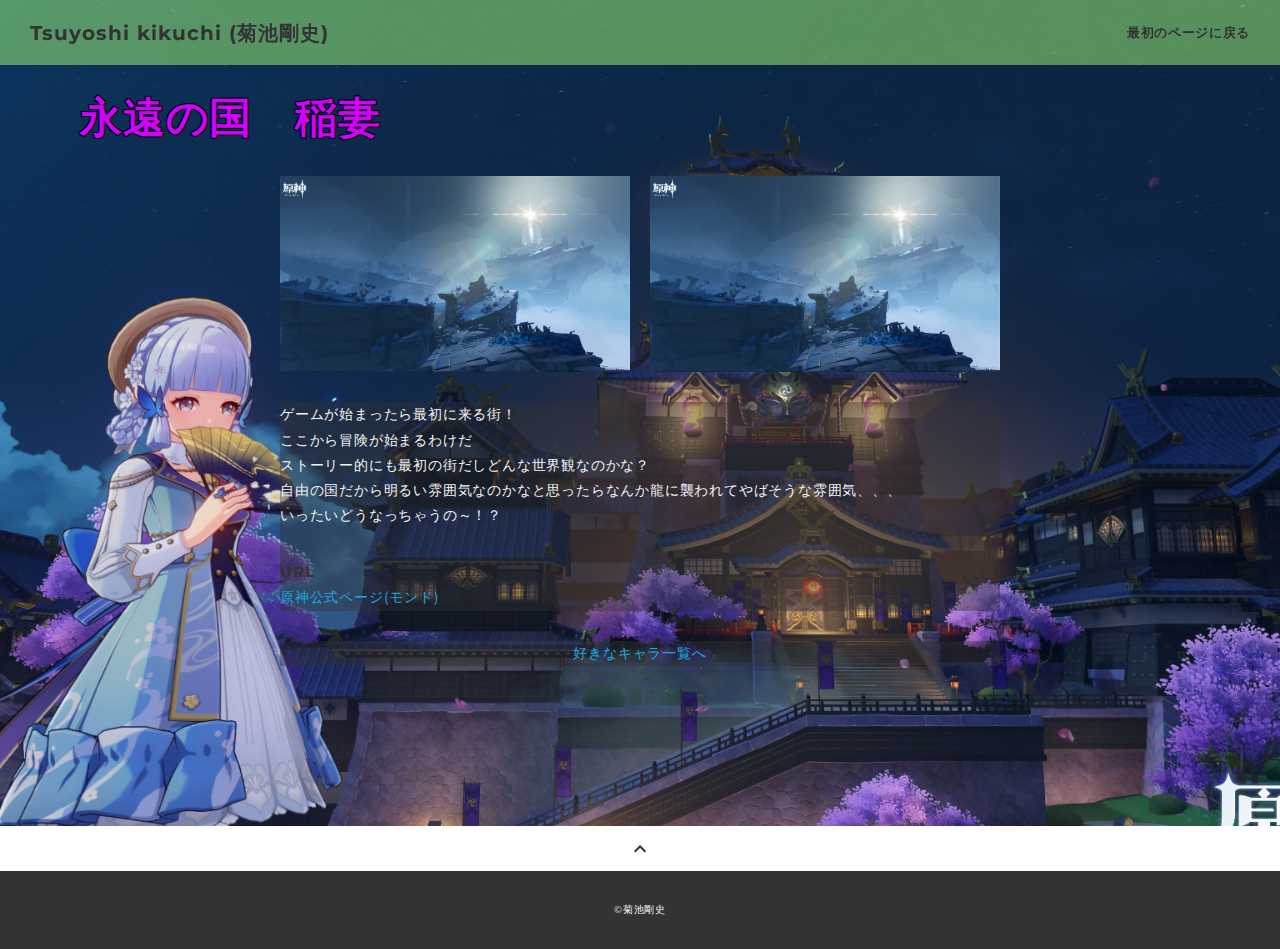
==== inazuma.html @ 7e37c83c "add" ====
<!DOCTYPE html>
<html>
<head>
  <meta charset="utf-8">
  <meta name="viewport" content="width=device-width,initial-scale=1.0,user-scalable=no">
  <meta property='og:type' content='website'>
  <meta property='og:title' content='WebデザイナーTARO YAMADA ポートフォリオ'>
  <meta property='og:url' content='URLが入る'>
  <meta property='og:description' content='TARO YAMADAのポートフォリオサイトです。'>
  <meta property="og:image" content="img/ogp.png">
  <meta name="description" content="TARO YAMADAのポートフォリオサイトです" />
  <title>Inazuma Page</title>
  <link rel="preconnect" href="https://fonts.gstatic.com">
  <link rel="preconnect" href="https://fonts.gstatic.com">
  <link href="https://fonts.googleapis.com/css2?family=Montserrat:wght@400;700&display=swap" rel="stylesheet">
  <link href="https://fonts.googleapis.com/css?family=Material+Icons+Outlined" rel="stylesheet">
  <link href="css/ress.css" media="all" rel="stylesheet" type="text/css" />
  <link href="css/style.css" media="all" rel="stylesheet" type="text/css" />
  <link rel="shortcut icon" href="img/other/favicon.ico" />
  <link rel=”canonical” href=”URLが入る” />
</head>

<body>
  <div class="wrapper">

    <!-- header -->
    <header class="header">
      <div class="header-inner">
          <h1 class="header-logo">
              <a href="#">Tsuyoshi kikuchi (菊池剛史)</a>
          </h1>
          <nav class="header-nav">
              <ul class="header-nav-list">
                  <li class="header-nav-item"><a href="index.html">最初のページに戻る</a></li>
              </ul>
          </nav>
      </div>
  </header>
    <!-- /header -->

    <main class="content">
      <article class="article-inazuma">
        <div class="parallax-bg-low img-bg-inazuma">
          <h2 class="article-title03">永遠の国　稲妻</h2>
          <!-- <p class="article-img">
            <img src="img/bg/mondoss.png" alt="">
          </p> -->
          <div class="article-body">
            <ul class="article-photo">
              <li><img src="img/bg/1.png"></li>
              <li><img src="img/bg/1.png"></li>
            </ul>
          <div class="fade-bg">
            <p class="article-text">
              ゲームが始まったら最初に来る街！<br>
              ここから冒険が始まるわけだ<br>
              ストーリー的にも最初の街だしどんな世界観なのかな？<br>
              自由の国だから明るい雰囲気なのかなと思ったらなんか龍に襲われてやばそうな雰囲気、、、<br>
              いったいどうなっちゃうの～！？<br>
            </p>
            <h3 class="article-info-title">URL</h3>
            <p><a href="https://genshin.hoyoverse.com/ja/character/mondstadt?char=0" target="_blank" rel="noopener">原神公式ページ(モンド)</a></p>
          </div>
          <div class="article-chara">

          </div>
          <div class="home-link">
            <a href="index.html#works">好きなキャラ一覧へ</a>
          </div>
        </div>
      </article>

      <div class="page-top" id="js-page-top">
        <span class="material-icons-outlined">expand_less</span>
      </div>
    </main>

    <!-- footer -->
    <footer class="footer">
      <div class="copyright">&copy;菊池剛史</div>
    </footer>
    <!-- /footer -->

  </div>
  <script src="https://ajax.googleapis.com/ajax/libs/jquery/3.5.1/jquery.min.js"></script>
  <script type='text/javascript' src="js/script.js"></script>
</body>
</html>
---- css/ress.css ----
/*!
 * ress.css • v3.0.1
 * MIT License
 * github.com/filipelinhares/ress
 */

/* # =================================================================
   # Global selectors
   # ================================================================= */

html {
  box-sizing: border-box;
  word-break: normal;
  -moz-tab-size: 4;
  tab-size: 4;

  -webkit-text-size-adjust: 100%; /* Prevent adjustments of font size after orientation changes in iOS */
}

*,
::before,
::after {
  box-sizing: inherit;
  background-repeat: no-repeat; /* Set `background-repeat: no-repeat` to all elements and pseudo elements */
}

::before,
::after {
  vertical-align: inherit;
  text-decoration: inherit; /* Inherit text-decoration and vertical align to ::before and ::after pseudo elements */
}

* {
  margin: 0;
  padding: 0; /* Reset `padding` and `margin` of all elements */
}

/* # =================================================================
   # General elements
   # ================================================================= */

hr {
  overflow: visible; /* Show the overflow in Edge and IE */
  height: 0; /* Add the correct box sizing in Firefox */
}

details,
main {
  display: block; /* Render the `main` element consistently in IE. */
}

summary {
  display: list-item; /* Add the correct display in all browsers */
}

small {
  font-size: 80%; /* Set font-size to 80% in `small` elements */
}

[hidden] {
  display: none; /* Add the correct display in IE */
}

abbr[title] {
  /* Add the correct text decoration in Chrome, Edge, IE, Opera, and Safari */
  text-decoration: underline;
  text-decoration: underline dotted;
  border-bottom: none; /* Remove the bottom border in Chrome 57 */
}

a {
  background-color: transparent; /* Remove the gray background on active links in IE 10 */
}

a:active,
a:hover {
  outline-width: 0; /* Remove the outline when hovering in all browsers */
}

code,
kbd,
pre,
samp {
  font-family: monospace, monospace; /* Specify the font family of code elements */
}

pre {
  font-size: 1em; /* Correct the odd `em` font sizing in all browsers */
}

b,
strong {
  font-weight: bolder; /* Add the correct font weight in Chrome, Edge, and Safari */
}

/* https://gist.github.com/unruthless/413930 */
sub,
sup {
  position: relative;
  font-size: 75%;
  line-height: 0;
  vertical-align: baseline;
}

sub {
  bottom: -.25em;
}

sup {
  top: -.5em;
}

/* # =================================================================
   # Forms
   # ================================================================= */

input {
  border-radius: 0;
}

/* Replace pointer cursor in disabled elements */
[disabled] {
  cursor: default;
}

[type="number"]::-webkit-inner-spin-button,
[type="number"]::-webkit-outer-spin-button {
  height: auto; /* Correct the cursor style of increment and decrement buttons in Chrome */
}

[type="search"] {
  outline-offset: -2px; /* Correct the outline style in Safari */

  -webkit-appearance: textfield; /* Correct the odd appearance in Chrome and Safari */
}

[type="search"]::-webkit-search-decoration {
  -webkit-appearance: none; /* Remove the inner padding in Chrome and Safari on macOS */
}

textarea {
  overflow: auto; /* Internet Explorer 11+ */
  resize: vertical; /* Specify textarea resizability */
}

button,
input,
optgroup,
select,
textarea {
  font: inherit; /* Specify font inheritance of form elements */
}

optgroup {
  font-weight: bold; /* Restore the font weight unset by the previous rule */
}

button {
  overflow: visible; /* Address `overflow` set to `hidden` in IE 8/9/10/11 */
}

button,
select {
  text-transform: none; /* Firefox 40+, Internet Explorer 11- */
}

/* Apply cursor pointer to button elements */
button,
[type="button"],
[type="reset"],
[type="submit"],
[role="button"] {
  cursor: pointer;
  color: inherit;
}

/* Remove inner padding and border in Firefox 4+ */
button::-moz-focus-inner,
[type="button"]::-moz-focus-inner,
[type="reset"]::-moz-focus-inner,
[type="submit"]::-moz-focus-inner {
  padding: 0;
  border-style: none;
}

/* Replace focus style removed in the border reset above */
button:-moz-focusring,
[type="button"]::-moz-focus-inner,
[type="reset"]::-moz-focus-inner,
[type="submit"]::-moz-focus-inner {
  outline: 1px dotted ButtonText;
}

button,
html [type="button"],
/* Prevent a WebKit bug where (2) destroys native `audio` and `video`controls in Android 4 */
[type="reset"],
[type="submit"] {
  -webkit-appearance: button; /* Correct the inability to style clickable types in iOS */
}

/* Remove the default button styling in all browsers */
button,
input,
select,
textarea {
  border-style: none;
  background-color: transparent;
}

/* Style select like a standard input */
select {
  -webkit-appearance: none; /* Chrome 41+ */
  -moz-appearance: none; /* Firefox 36+ */
}

select::-ms-expand {
  display: none; /* Internet Explorer 11+ */
}

select::-ms-value {
  color: currentColor; /* Internet Explorer 11+ */
}

legend {
  display: table; /* Correct the text wrapping in Edge and IE */
  max-width: 100%; /* Correct the text wrapping in Edge and IE */
  max-width: 100%; /* Correct the text wrapping in Edge 18- and IE */
  white-space: normal; /* Correct the text wrapping in Edge and IE */
  color: inherit; /* Correct the color inheritance from `fieldset` elements in IE */
  border: 0; /* Correct `color` not being inherited in IE 8/9/10/11 */
}

::-webkit-file-upload-button {
  font: inherit; /* Change font properties to `inherit` in Chrome and Safari */
  color: inherit;
  /* Correct the inability to style clickable types in iOS and Safari */

  -webkit-appearance: button;
}

/* # =================================================================
   # Specify media element style
   # ================================================================= */

img {
  border-style: none; /* Remove border when inside `a` element in IE 8/9/10 */
}

/* Add the correct vertical alignment in Chrome, Firefox, and Opera */
progress {
  vertical-align: baseline;
}

/* # =================================================================
   # Accessibility
   # ================================================================= */

/* Hide content from screens but not screenreaders */
@media screen {
  [hidden~="screen"] {
    display: inherit;
  }
  [hidden~="screen"]:not(:active):not(:focus):not(:target) {
    position: absolute !important;
    clip: rect(0 0 0 0) !important;
  }
}

/* Specify the progress cursor of updating elements */
[aria-busy="true"] {
  cursor: progress;
}

/* Specify the pointer cursor of trigger elements */
[aria-controls] {
  cursor: pointer;
}

/* Specify the unstyled cursor of disabled, not-editable, or otherwise inoperable elements */
[aria-disabled] {
  cursor: default;
}
---- css/style.css ----
body {
    font-family: "Montserrat";
    font-size: 14px;
    line-height: 1.8;
    letter-spacing: 0.8px;
    color: #333;
    /*background-color: #99ecff;*/
}

a {
    transition: opacity 0.3s;
    text-decoration: none;
    color: #1ca9e3;
}
.aside {
    align-self: flex-start;
    border-radius: 8px;
    flex-grow: 1;
    min-width: 224px;
    padding: 16px;
  }

img {
    max-width: 100%;
    height: auto;
    vertical-align: bottom;
    border-style: none;/**/
}
ul,
li {
    list-style: none;
}

.pc-only {
    display: block;
}

.sp-only {
    display: none;
}
.parallax-bg {
    background-attachment: fixed;
    background-position: center;
    background-size: cover;
    background-repeat: no-repeat;
  }

  .parallax-bg-low {
    background-attachment: fixed;
    background-position: center;
    background-size: cover;
    background-repeat: no-repeat;
    padding: 80px;
  }
  /*各背景の画像*/
  .img-bg-01 {
    background-image: url(../img/bg/aniv.png);
  }

  .img-bg-02 {
    background-image: url(../img/bg/1.png);
  }
  .img-bg-03 {
    background-image: url(../img/bg/2.png);
  }
  .img-bg-04 {
    background-image: url(../img/bg/venti.jpg);
  }
  .img-bg-05{
    background-image: url(../img/bg/lumine.jpg);
  }
  .img-bg-06{
    background-image: url(../img/bg/1920-1080.jpg);
  }

  .mfp-fade.mfp-bg{
	opacity: 0;
	transition: all 0.3s ease-out;
}
.mfp-fade.mfp-bg.mfp-ready {
	opacity: 0.8;
}
.mfp-fade.mfp-bg.mfp-removing{
	opacity: 0;
}
.mfp-fade.mfp-wrap .mfp-content{
	opacity: 0;
	transition: all 0.3s ease-out;
}
.mfp-fade.mfp-wrap.mfp-ready .mfp-content{
	opacity: 1;
}
.mfp-fade.mfp-wrap.mfp-removing .mfp-content{
	opacity: 0;
}

/* popup bg*/
.white-popup-block-cryo{
    display: flex;
    position: relative;
    background: rgba(0, 255, 251, 0.815);
    padding: 20px;
    width: auto;
    max-width: 600px;
    margin: 20px auto;
    padding-left: 50px;
}

.white-popup-block-hydro{
    display: flex;
    position: relative;
    background: rgba(0, 110, 255, 0.815);
    padding: 20px;
    width: auto;
    max-width: 600px;
    margin: 20px auto;
    padding-left: 50px;
}

.white-popup-block-pyro{
    display: flex;
    position: relative;
    background: rgba(255, 174, 0, 0.815);
    padding: 20px;
    width: auto;
    max-width: 600px;
    margin: 20px auto;
    padding-left: 50px;
}

.white-popup-block-ameno{
    display: flex;
    position: relative;
    background: rgba(77, 255, 172, 0.815);
    padding: 20px;
    width: auto;
    max-width: 600px;
    margin: 20px auto;
    padding-left: 50px;
}
.popup-block-mondo{
    display: flex;
    position: relative;
    background: rgba(77, 255, 172, 0.815);
    padding: 20px;
    width: auto;
    max-width: 600px;
    margin: 20px auto;
    padding-left: 50px;
}

.popup-block-liyue{
    display: flex;
    position: relative;
    background: rgba(255, 230, 71, 0.815);
    padding: 20px;
    width: auto;
    max-width: 600px;
    margin: 20px auto;
    padding-left: 50px;
}

.popup-block-inazuma{
    display: flex;
    position: relative;
    background: rgba(201, 41, 255, 0.815);
    padding: 20px;
    width: auto;
    max-width: 600px;
    margin: 20px auto;
    padding-left: 50px;
}

.popup-block-sumeru{
    display: flex;
    position: relative;
    background: rgba(0, 255, 17, 0.815);
    padding: 20px;
    width: auto;
    max-width: 600px;
    margin: 20px auto;
    padding-left: 50px;
}
.pop-font{
    font-size: 20px;
}

.exp-title {
    font-size: 34px;
    font-weight: normal;
    font-weight: bold;
    line-height: 1;
    margin-bottom: 40px;
    letter-spacing: 0.05em;
    color: #f3f3f3;
}

/*---------
レイアウト
----------*/



.section {
    padding: 80px 0;
    padding: 80px 0 80px 0;
    padding-top: 80px;
    padding-right: 0;
    padding-bottom: 80px;
    padding-left: 0;
}

.inner {
    max-width: 1340px;
    height: 600px;
    margin: 0 auto;
    padding: 0 40px;

}
.l-inner {
    max-width: 1340px;
    height: 200px;
    margin: 0 auto;
    padding: 0 40px;

}

.skill-inner {
    max-width: 1340px;
    height: 600px;
    margin: 0 auto;
    padding: 0 40px;
    margin-bottom: 250px;
}

/*----------
見出し（h1, h2....h6）
---------*/

.title {
    font-size: 34px;
    font-weight: normal;
    font-weight: bold;
    line-height: 1;
    margin-bottom: 40px;
    letter-spacing: 0.05em;
    color: #f3f3f3;
}

.lead {
    color: #f3f3f3;
    margin-bottom: 30px;
}

/*---------
ヘッダー
---------*/

.header {
    position: fixed;
    top: 0px;
    z-index: 1;
    width: 100%;
    margin-bottom: 40px;
    background-color: rgba(162, 252, 117, 0.5);
}

.header-inner {
    display: flex;
    align-items: center;
    justify-content: space-between;
    padding: 20px 30px;
}

.header-logo {
    font-size: 20px;
    font-weight: bold;
    line-height: 1.2;
    margin-right: 20px;
    letter-spacing: 0.05em;
}

.header-logo a {
    color: #333;
}

.header-nav-list {
    display: flex;
    justify-content: space-between;
}

.header-nav-item:not(:last-child) {
    margin-right: 20px;
}

.header-nav-item a{
    font-size: 13px; /*rem, emが現在の主流*/
    font-weight: bold;
    padding: 5px 0;
    letter-spacing: 0.05em; /*=0.65px:font-size: 13px;に対する相対的な値*/
    color: #333;
}


.header-nav-item a:hover {
    opacity: 0.3; /*0-----1の範囲で指定、0は完全に透明、1は完全に不透明*/
    color: rgb(37, 157, 255);
    transition: 0.5s;
}


.header-nav-item-l:not(:last-child) {
    margin-right: 5px;
}

.header-nav-item-l a{
    font-size: 10px; /*rem, emが現在の主流*/
    font-weight: bold;
    padding: 5px 0;
    letter-spacing: 0.05em; /*=0.65px:font-size: 13px;に対する相対的な値*/
    color: rgb(0, 119, 255);
}

.header-nav-item-l img a{
    width:"40px";
}


.header-nav-item-l a:hover {
    opacity: 0.8; /*0-----1の範囲で指定、0は完全に透明、1は完全に不透明*/
    color: rgb(0, 255, 13);
    transition: all 0.5s ease;
}



/*----------
スプリットスクリーン
---------*/

.split {
    display: flex;
    align-items: center;
    flex-wrap: wrap;
    justify-content: space-between;
    /*background-image: url();*/
}


.split-body {
    width: auto;
    padding-right: 3%;
    padding-left: 10%;
    }

.split-img{
    width: 100%;
    height: 65vh;
}


.split-title {
    font-size: 42px;
    font-weight: bold;
    line-height: 1.2;
    margin-top: 400px;
    margin-bottom: 20px;
    letter-spacing: 0.05em;
    background-color: rgba(255, 255, 255, 0.5);
}

/*--------
Explanation
--------*/

.explanation-text{
    font-size: 50px;
    color: #f3f3f3;
    line-height: 1.2;
}

.explanation-big-text{
    font-size: 100px;
    color: #f3f3f3;
}

/*--------
Works
--------*/
.works{
    padding-top: 40px;
}
.works-list {
display: flex;
flex-wrap: wrap;
    
}

.works-item {
    width: 20%;
    /*width: 31.7%; 31.74603*/
    margin-right: 5%;
    /*margin-right: 1.58%;*/
    /*margin-bottom: 40px;*/
    color: #333;
}


.works-info {
    font-size: 0.7em;
    color: yellow;
}

.works-space{
    width: 100%;
    /*height: 0vh;*/
}

.works-name {
    font-size: 1em;
    color: rgb(255, 255, 0);
}




/*---------
Skill
----------*/


.skill-list {
    display: flex;
    flex-wrap: wrap;
    justify-content: space-between;
    margin-bottom: -50px;
    
}

.skill-title{
    margin-left: 40px;
}

.skill-item {

    /*display: flex;
    align-items: flex-start;
    justify-content: space-between;*/
    margin-bottom: 50px;
    width: 25%;
}

.skill-img {
    margin-bottom: 10px;
    color: #f3f3f3;
    margin-right: 20px;
    background-color: rgba(0, 0, 0, 0.5);
    width: 75%;
}

.skill-body {
    width: 25%;
}

.skill-name {
    margin-bottom: 10px;
    width: 200px;
    color: #f3f3f3;
}
.skill-text{
    color: #f3f3f3;
}


/*---------
Contact
---------*/

.contact-item:not(:last-child) {
    margin-right: 10px;
}

.contact-item:last-child {
    color: #f3f3f3;
    margin-right: 10px;
}

.contact-text {
    margin-top: 10px;
}

/*---------
ページトップ
--------*/

.page-top {
    font-weight: bold;
    padding: 10px;
    cursor: pointer;
    text-align: center;
    /*background-color: #f3f3f3;*/
}

.page-top .material-icons-outlined {
    vertical-align: bottom;
}

/*--------
フッター
--------*/

.footer {
    padding: 30px;
    background-color: #333;
}

.copyright {
    font-size: 10px;
    text-align: center;
    color: #f3f3f3;
}


/*--------
下層ページ：Worksページの設定
--------*/

.article {
    padding: 80px 0;
}

.img-bg-mondo {
    background-image: url(../img/bg/mondoss.png);
}

.img-bg-liyue {
    background-image: url(../img/bg/liyuess.png);
}

.img-bg-inazuma {
    background-image: url(../img/bg/inazumass.png);
}

.img-bg-sumeru{
    background-image: url(../img/bg/sumeruss.png);
}

.img-bg-quote{
    background-image: url(../img/bg/mondobg.png);
}

.article-inner {
    margin: 0 auto;
    padding: 0 20px;
}

.article-title {
    margin-bottom: 20px;
    text-align: center;
}/**/

.article-title01 {
    margin-bottom: 20px;
    text-align: left;
    font-size: 3em;

    text-shadow: 1px 1px 0 #000,
    -1px 1px 0 #000,
    1px -1px 0 #000,
    -1px -1px 0 #000;
    
    color: rgb(0, 255, 76);
}

.article-title02 {
    margin-bottom: 20px;
    text-align: left;
    font-size: 3em;
    
    text-shadow: 1px 1px 0 #000,
    -1px 1px 0 #000,
    1px -1px 0 #000,
    -1px -1px 0 #000;
    
    color: rgb(255, 136, 0);
}

.article-title03 {
    margin-bottom: 20px;
    text-align: left;
    font-size: 3em;
    
    text-shadow: 1px 1px 0 #000,
    -1px 1px 0 #000,
    1px -1px 0 #000,
    -1px -1px 0 #000;
    
    color: rgb(212, 0, 255);
}

.article-title04 {
    margin-bottom: 20px;
    text-align: left;
    font-size: 3em;
    
    text-shadow: 1px 1px 0 #000,
    -1px 1px 0 #000,
    1px -1px 0 #000,
    -1px -1px 0 #000;
    
    color: rgb(26, 255, 0);
}

.article-img {
	margin-bottom: 20px;
    margin-right: 100px;
}

.article-photo{
    display: flex;
}

.article-photo li:not(:last-child){
    margin-right: 20px;
}


.article-body {
	max-width: 720px;
	margin: 0 auto;
	margin-bottom: 80px;
}

.article-info-title {
    color: #333;
	font-size: 15px;
}

.article-body img {
	margin-bottom: 30px;
}

.article-text{
    color:#f3f3f3;
}

.fade-bg{
    background-color: rgba(51, 51, 51, 0.4);
}

.article-body p {
	margin-bottom: 30px;
}

.home-link {
    background-color: rgba(51, 51, 51, 0.4);
	text-align: center;
}

/*---
media Queriese 767
---*/
/* 
@media screen and (max-width: 767px) {
	body {
		font-size: 13px;
		line-height: 1.7;
	}
	
	.pc-only {
		display: none;
	}
	
	.sp-only {
		display: block;
	}
	
	
	
	.title {
		font-size: 26px;
		margin-bottom: 20px;
	}	
	
	
	.section {
		padding: 60px 0;
	}
	
	.inner {
		padding: 0 20px;
	}
	
	
	.header-inner {
		padding: 20px;
	}
	
	.header-logo {
		font-size: 16px;
	}
	
	.header-nav-item:not(:last-child) {
    margin-right: 10px;
	}
	
	.header-nav-item a {
		font-size: 11px;
	}
	
	.split {
		flex-direction: column-reverse;
	}
	
	.split-body {
		width: 100;
		margin-right: 3%;
		margin-bottom: 8%;
	}
	
	.split-img {
		width: 100%;
		height: 67vh;
		margin-bottom: 20px;
		background-image: url(../img/other/man_W750H1060mc.jpg);
	}
		
	.split-title {
		font-size: 32px;
	}
	
	.works-name {
		font-size: 10px;
        color: rgb(255, 255, 0);
	}
	
	.works-list {
		justify-content: space-between;
	}
	
	.works-item {
		flex: 0 0 48%;
		margin-right: 0;
		margin-bottom: 30px;
	}
	
	
	.skill-list {
		display: block;
	}
		
	.skill-item {
		width: 100%;
		margin-bottom: 35px;
	}
	
	.skill-item:last-child {
		margin-bottom: 0;
	}
	
	.footer {
		padding: 20px;
	} 
    */
	
	
	
	
	
	
	
	
	
	
	
	
	
	
	
	
	
	
	
	
	
	
	
	
	
	
}
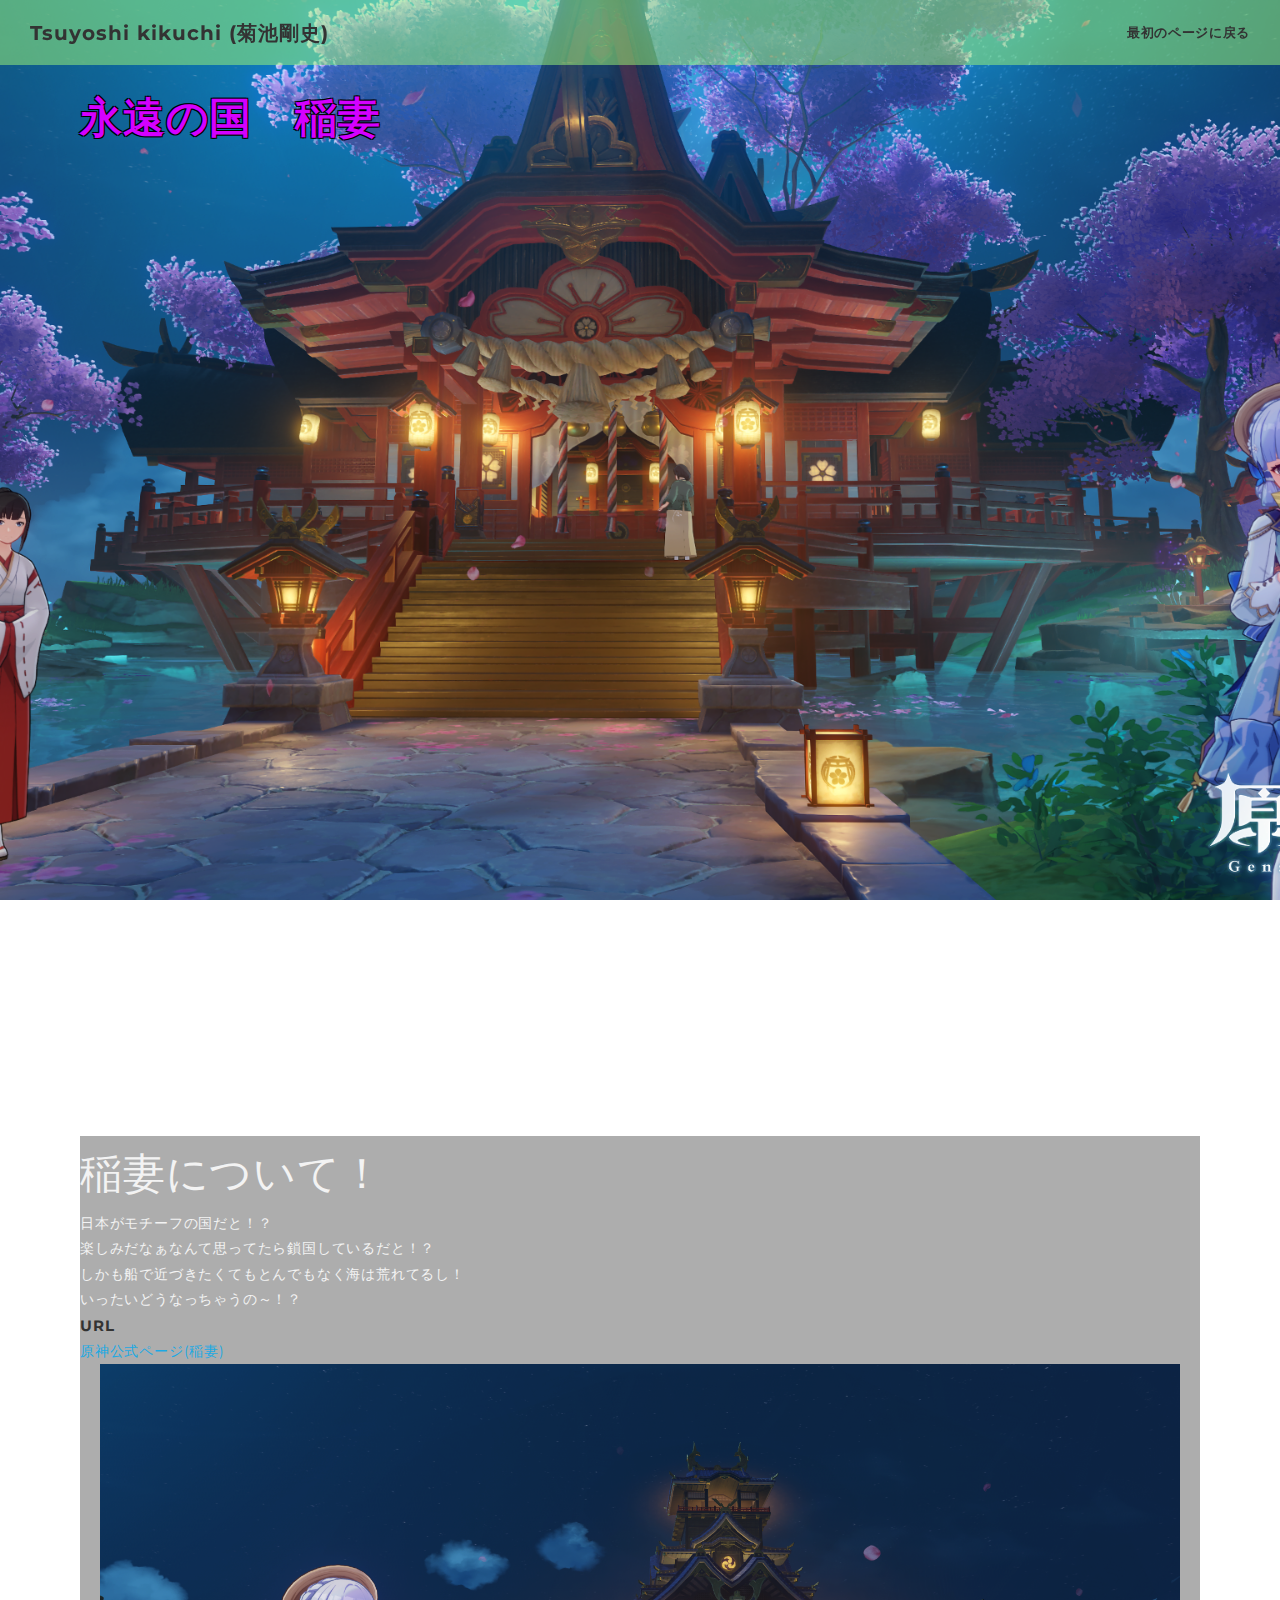
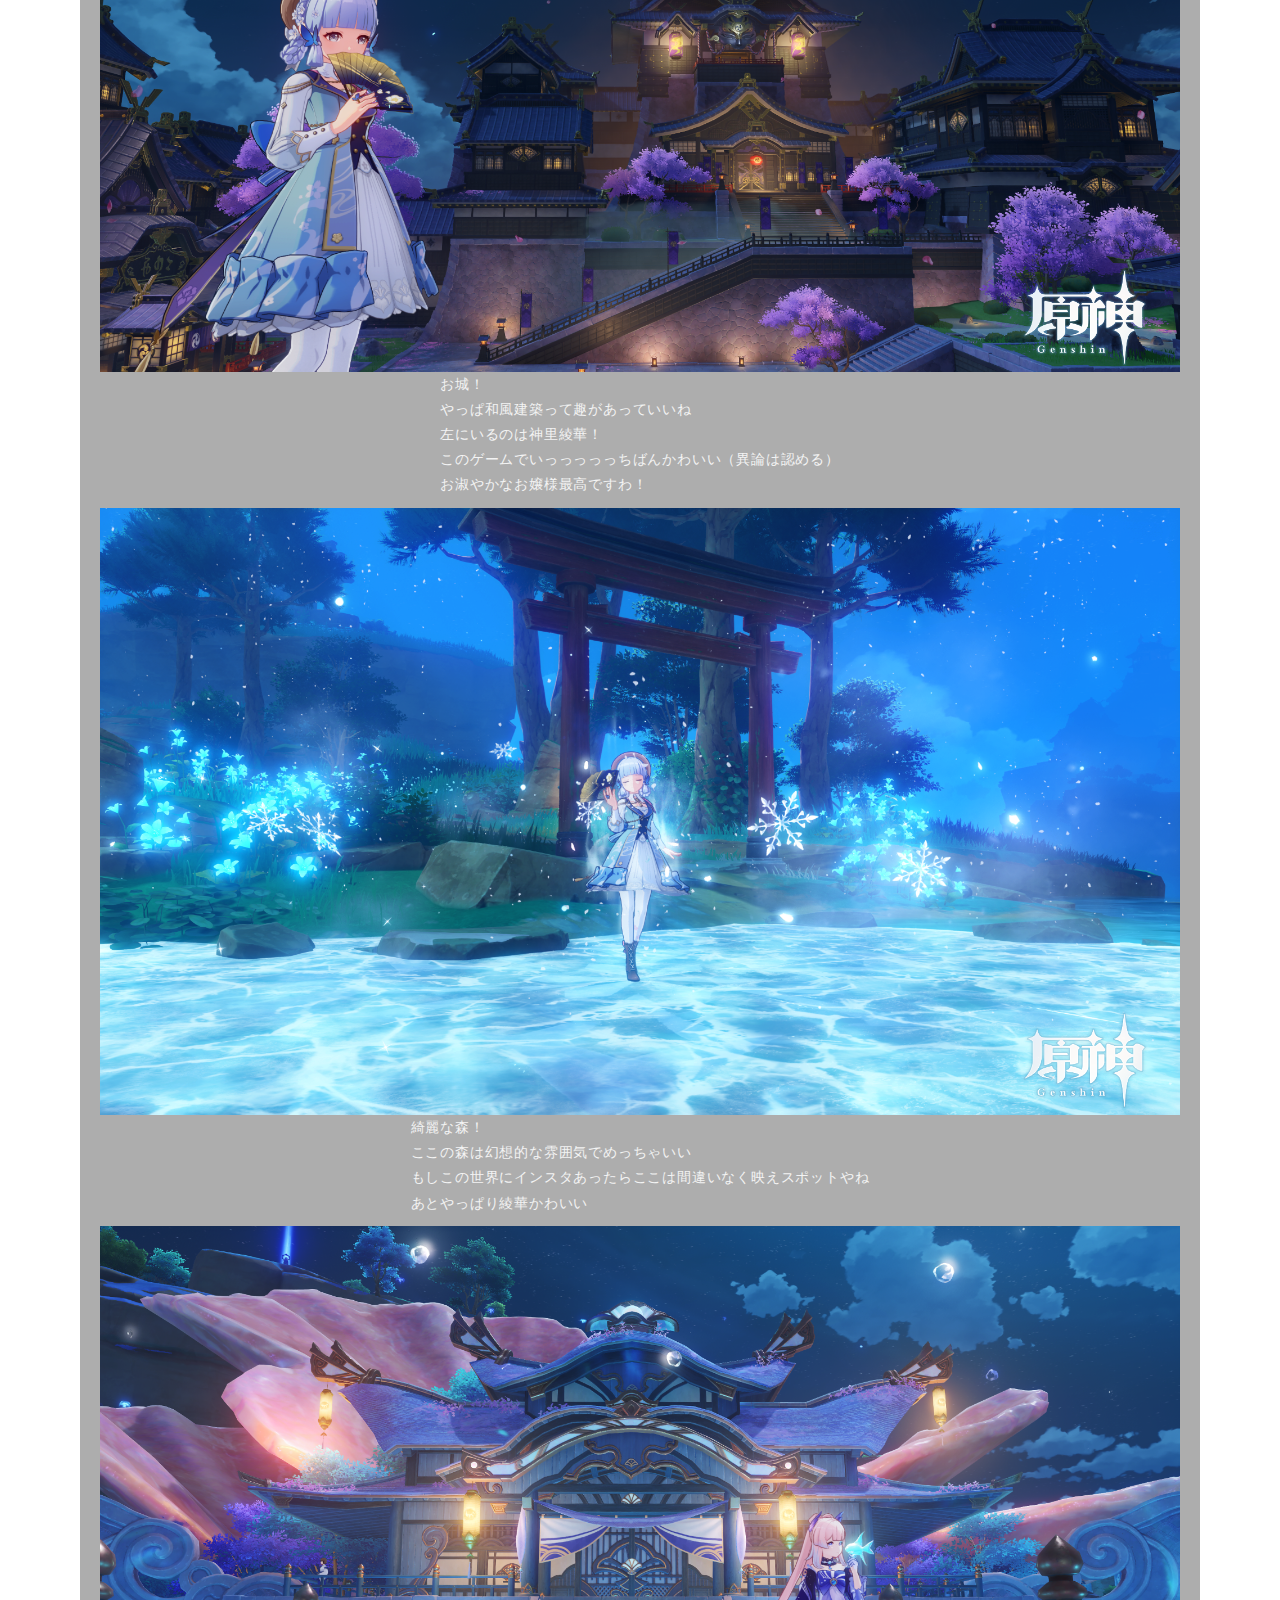
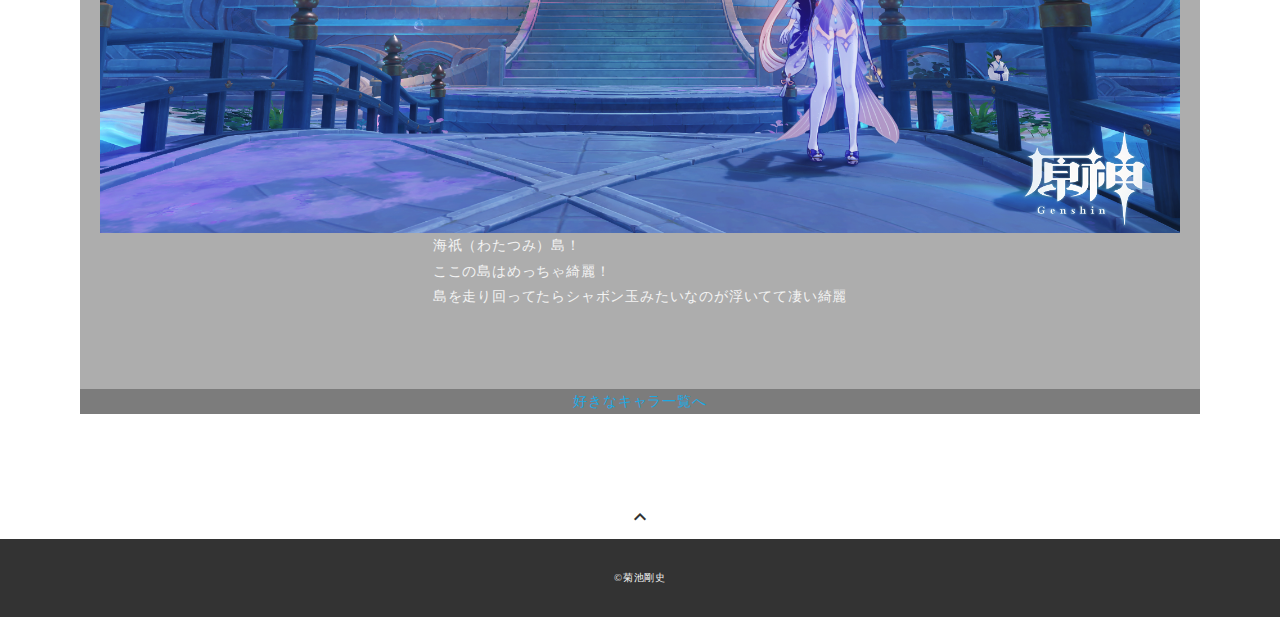
==== commit 5f677a39: "add" ====
--- a/inazuma.html
+++ b/inazuma.html
@@ -42,31 +42,29 @@
       <article class="article-inazuma">
         <div class="parallax-bg-low img-bg-inazuma">
           <h2 class="article-title03">永遠の国　稲妻</h2>
-          <!-- <p class="article-img">
-            <img src="img/bg/mondoss.png" alt="">
-          </p> -->
+          <div class="fade-bg">
+            <p class="article-text-title">稲妻について！</p>
+            <p class="article-text">
+              日本がモチーフの国だと！？<br>
+              楽しみだなぁなんて思ってたら鎖国しているだと！？<br>
+              しかも船で近づきたくてもとんでもなく海は荒れてるし！<br>
+              いったいどうなっちゃうの～！？
+            </p>
+          <h3 class="article-info-title">URL</h3>
+          <p><a href="https://genshin.hoyoverse.com/ja/character/inazuma?char=0" target="_blank" rel="noopener">原神公式ページ(稲妻)</a></p>
           <div class="article-body">
             <ul class="article-photo">
-              <li><img src="img/bg/1.png"></li>
-              <li><img src="img/bg/1.png"></li>
+              <li><img src="img/bg/inazumass.png"><p>お城！<br>やっぱ和風建築って趣があっていいね<br>左にいるのは神里綾華！<br>このゲームでいっっっっっちばんかわいい（異論は認める） <br>お淑やかなお嬢様最高ですわ！</p></li>
+              <li><img src="img/SScontent/InazumaAyakaSkill.png"><p>綺麗な森！<br>ここの森は幻想的な雰囲気でめっちゃいい<br>もしこの世界にインスタあったらここは間違いなく映えスポットやね<br>あとやっぱり綾華かわいい</p></li>
+              <li><img src="img/SScontent/InazumaKokomi.png"><p>海祇（わたつみ）島！<br>ここの島はめっちゃ綺麗！<br>島を走り回ってたらシャボン玉みたいなのが浮いてて凄い綺麗</p></li>
             </ul>
-          <div class="fade-bg">
-            <p class="article-text">
-              ゲームが始まったら最初に来る街！<br>
-              ここから冒険が始まるわけだ<br>
-              ストーリー的にも最初の街だしどんな世界観なのかな？<br>
-              自由の国だから明るい雰囲気なのかなと思ったらなんか龍に襲われてやばそうな雰囲気、、、<br>
-              いったいどうなっちゃうの～！？<br>
-            </p>
-            <h3 class="article-info-title">URL</h3>
-            <p><a href="https://genshin.hoyoverse.com/ja/character/mondstadt?char=0" target="_blank" rel="noopener">原神公式ページ(モンド)</a></p>
           </div>
           <div class="article-chara">
-
           </div>
           <div class="home-link">
             <a href="index.html#works">好きなキャラ一覧へ</a>
           </div>
+        </div>
         </div>
       </article>
 
--- a/css/style.css
+++ b/css/style.css
@@ -468,6 +468,7 @@
     color: #f3f3f3;
 }
 .skill-text{
+    width: 100px;
     color: #f3f3f3;
 }
 
@@ -538,7 +539,7 @@
 }
 
 .img-bg-inazuma {
-    background-image: url(../img/bg/inazumass.png);
+    background-image: url(../img/SScontent/InazumaAyaka.png);
 }
 
 .img-bg-sumeru{
@@ -560,7 +561,7 @@
 }/**/
 
 .article-title01 {
-    margin-bottom: 20px;
+    margin-bottom: 980px;
     text-align: left;
     font-size: 3em;
 
@@ -573,7 +574,7 @@
 }
 
 .article-title02 {
-    margin-bottom: 20px;
+    margin-bottom: 980px;
     text-align: left;
     font-size: 3em;
     
@@ -586,7 +587,7 @@
 }
 
 .article-title03 {
-    margin-bottom: 20px;
+    margin-bottom: 980px;
     text-align: left;
     font-size: 3em;
     
@@ -599,7 +600,7 @@
 }
 
 .article-title04 {
-    margin-bottom: 20px;
+    margin-bottom: 980px;
     text-align: left;
     font-size: 3em;
     
@@ -616,17 +617,20 @@
     margin-right: 100px;
 }
 
-.article-photo{
-    display: flex;
-}
-
-.article-photo li:not(:last-child){
-    margin-right: 20px;
+
+.article-photo li{
+    justify-content: center;
+    color: #f3f3f3;
+}
+
+.article-photo li p{
+    display: flex;
+    justify-content: center;
 }
 
 
 .article-body {
-	max-width: 720px;
+	max-width: 1080px;
 	margin: 0 auto;
 	margin-bottom: 80px;
 }
@@ -637,7 +641,12 @@
 }
 
 .article-body img {
-	margin-bottom: 30px;
+	margin-bottom: 0px;
+}
+
+.article-text-title{
+    color:#f3f3f3;
+    font-size: 3em;
 }
 
 .article-text{
@@ -649,13 +658,15 @@
 }
 
 .article-body p {
-	margin-bottom: 30px;
+	margin-bottom: 10px;
 }
 
 .home-link {
     background-color: rgba(51, 51, 51, 0.4);
 	text-align: center;
 }
+
+
 
 /*---
 media Queriese 767
@@ -762,96 +773,96 @@
 		padding: 20px;
 	} 
     */
-	
-	
-	
-	
-	
-	
-	
-	
-	
-	
-	
-	
-	
-	
-	
-	
-	
-	
-	
-	
-	
-	
-	
-	
-	
-	
-}
-	
-
-
-
-
-
-
-
-
-
-
-
-
-
-
-
-
-
-
-
-
-
-
-
-
-
-
-
-
-
-
-
-
-
-
-
-
-
-
-
-
-
-
-
-
-
-
-
-
-
-
-
-
-
-
-
-
-
-
-
-
-
-
-
-
-
+
+	
+	
+	
+	
+	
+	
+	
+	
+	
+	
+	
+	
+	
+	
+	
+	
+	
+	
+	
+	
+	
+	
+	
+	
+	
+
+	
+
+
+
+
+
+
+
+
+
+
+
+
+
+
+
+
+
+
+
+
+
+
+
+
+
+
+
+
+
+
+
+
+
+
+
+
+
+
+
+
+
+
+
+
+
+
+
+
+
+
+
+
+
+
+
+
+
+
+
+
+
+
+
+
+
